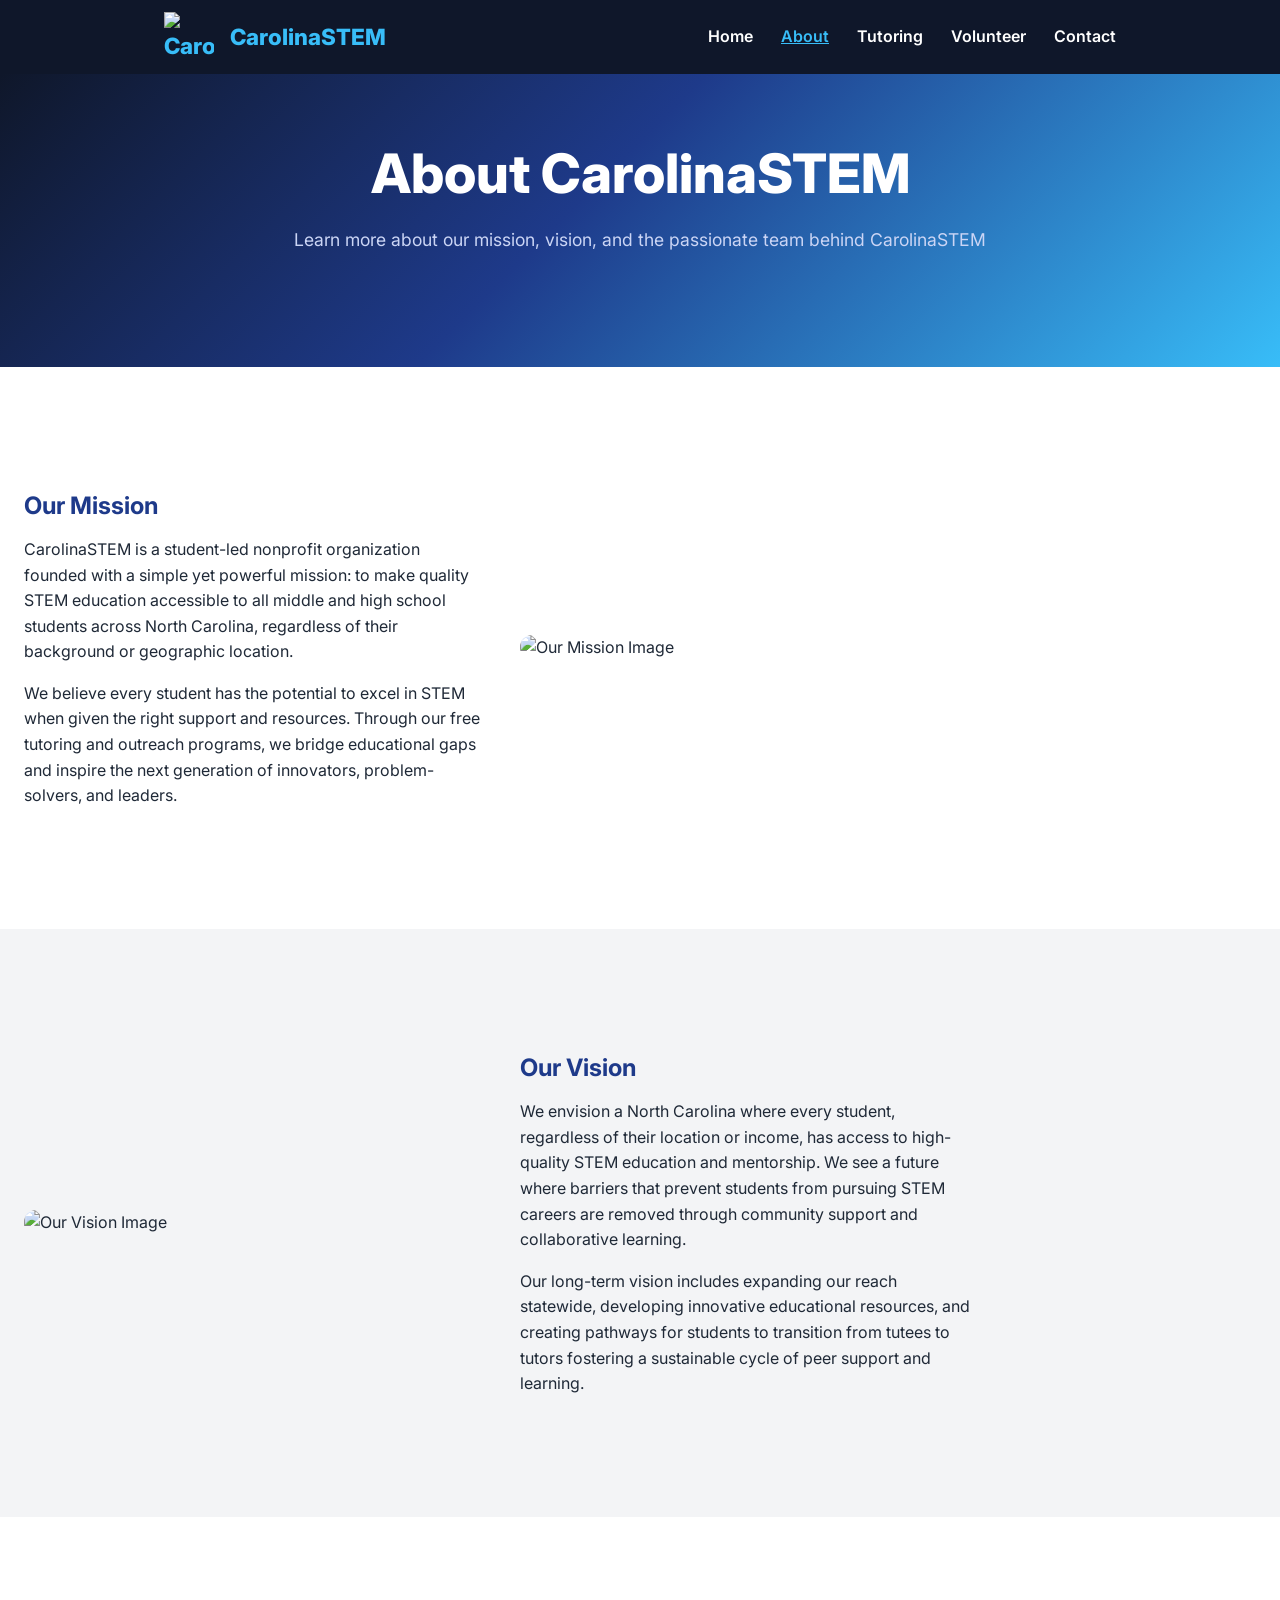
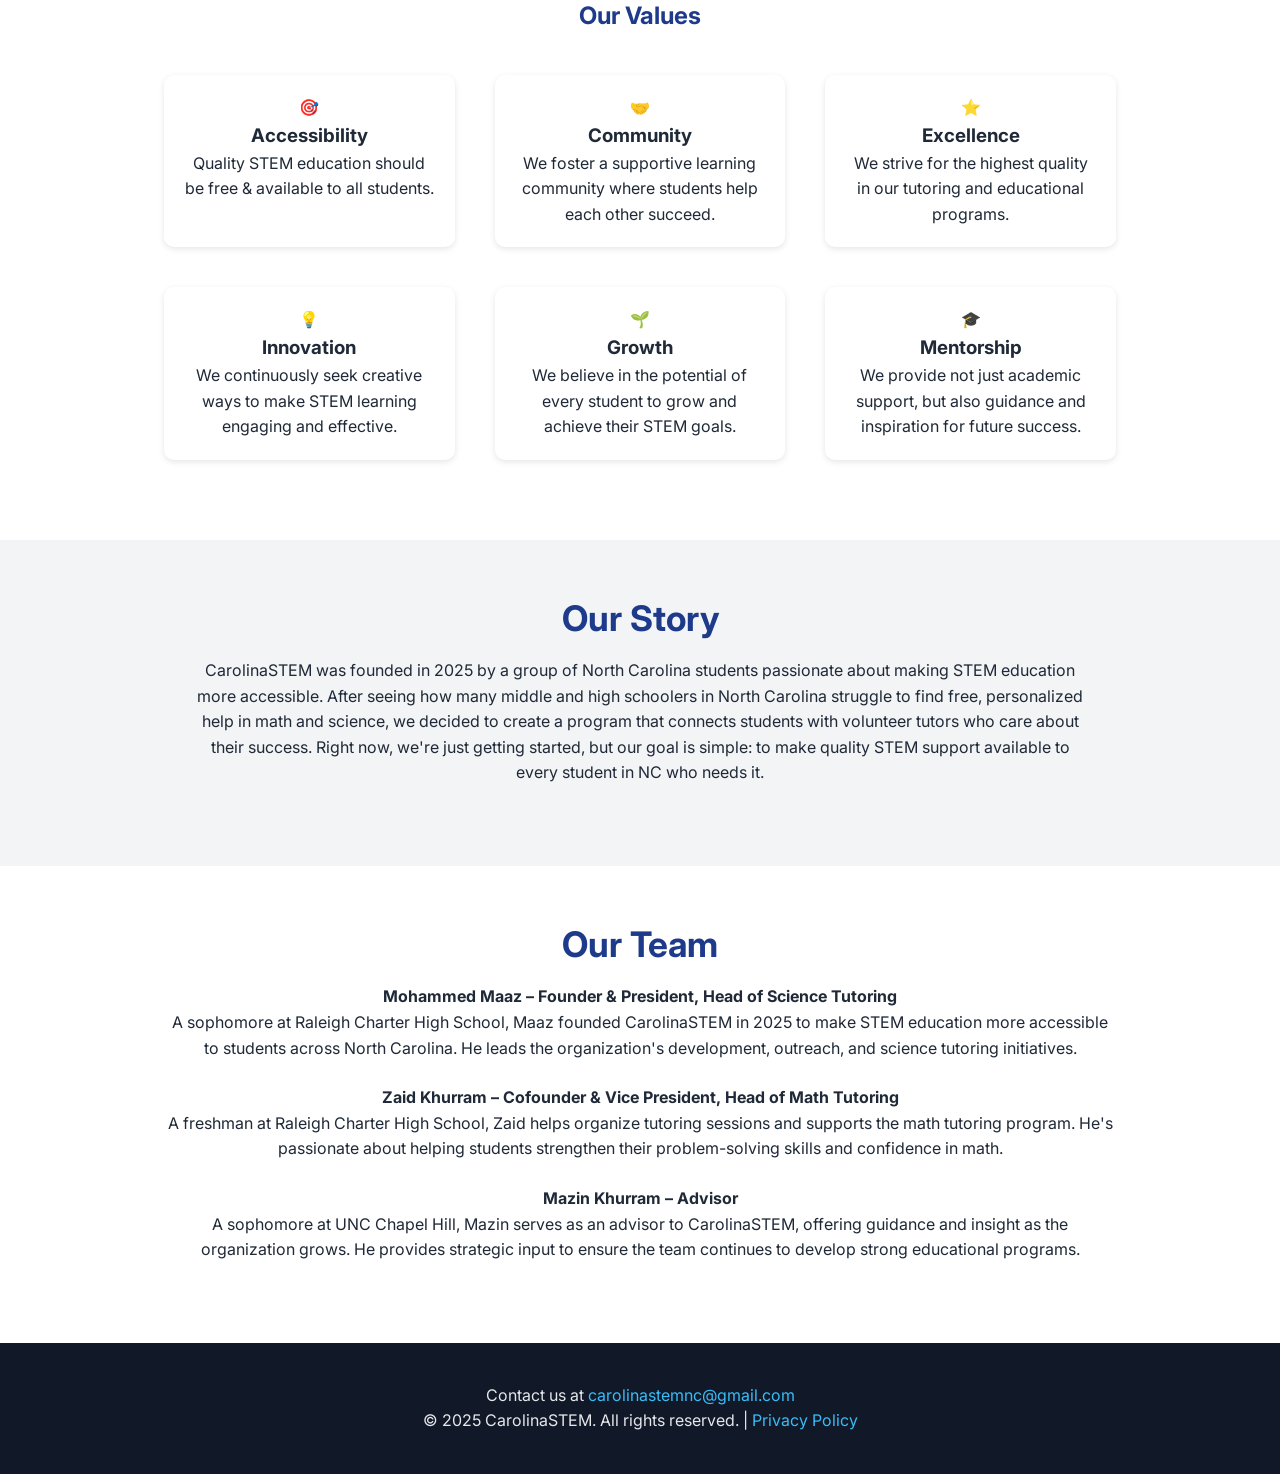
==== about.html @ 4eea89fe "Add files via upload" ====
<!DOCTYPE html>
<html lang="en">
<head>
  <link rel="icon" href="assets/favicon-final.png" type="image/png" />
  <meta charset="UTF-8" />
  <meta name="viewport" content="width=device-width, initial-scale=1.0" />
  <meta name="description" content="Learn about CarolinaSTEM's mission to make quality STEM education accessible to all North Carolina students through free tutoring and peer mentorship.">
  <title>About CarolinaSTEM</title>
  <link rel="stylesheet" href="styles.css" />
  <link rel="preconnect" href="https://fonts.googleapis.com">
  <link rel="preconnect" href="https://fonts.gstatic.com" crossorigin>
  <link href="https://fonts.googleapis.com/css2?family=Inter:wght@400;600;700&display=swap" rel="stylesheet">
</head>
<body>

<header class="top-nav">
  <div class="container">
    <a href="index.html" class="logo">
      <img src="assets/favicon-final.png" alt="CarolinaSTEM Logo" class="logo-img">
      <span class="logo-text">CarolinaSTEM</span>
    </a>
    <nav class="nav-links">
      <a href="index.html">Home</a>
      <a href="about.html">About</a>
      <a href="tutoring.html">Tutoring</a>
      <a href="volunteer.html">Volunteer</a>
      <a href="contact.html">Contact</a>
    </nav>
  </div>
</header>

<header class="hero about-hero">
  <div class="container">
    <h1>About CarolinaSTEM</h1>
    <p class="subtitle">Learn more about our mission, vision, and the passionate team behind CarolinaSTEM</p>
  </div>
</header>

<section class="section light-bg">
  <div class="container flex-row">
    <div class="text">
      <h2>Our Mission</h2>
      <p>
        CarolinaSTEM is a student-led nonprofit organization founded with a simple yet powerful mission: 
        to make quality STEM education accessible to all middle and high school students across North Carolina, regardless of their background or geographic location.
      </p>
      <p>
        We believe every student has the potential to excel in STEM when given the right support and resources. Through our free tutoring and outreach programs, 
        we bridge educational gaps and inspire the next generation of innovators, problem-solvers, and leaders.
      </p>
    </div>
    <div class="image">
      <img src="assets/mission.png" alt="Our Mission Image">
    </div>
  </div>
</section>

<section class="section grey-bg">
  <div class="container flex-row reverse">
    <div class="text">
      <h2>Our Vision</h2>
      <p>
        We envision a North Carolina where every student, regardless of their location or income, has access to high-quality STEM education and mentorship. 
        We see a future where barriers that prevent students from pursuing STEM careers are removed through community support and collaborative learning.
      </p>
      <p>
        Our long-term vision includes expanding our reach statewide, developing innovative educational resources, and creating pathways for students to transition from tutees to tutors fostering a sustainable cycle of peer support and learning.
      </p>
    </div>
    <div class="image">
      <img src="assets/vision.png" alt="Our Vision Image">
    </div>
  </div>
</section>

<section class="section white-bg">
  <div class="container">
    <h2 class="text-center">Our Values</h2>
    <div class="values-grid">
      <div class="value-item">
        <div class="emoji-circle">🎯</div>
        <h3>Accessibility</h3>
        <p>Quality STEM education should be free & available to all students.</p>
      </div>
      <div class="value-item">
        <div class="emoji-circle">🤝</div>
        <h3>Community</h3>
        <p>We foster a supportive learning community where students help each other succeed.</p>
      </div>
      <div class="value-item">
        <div class="emoji-circle">⭐</div>
        <h3>Excellence</h3>
        <p>We strive for the highest quality in our tutoring and educational programs.</p>
      </div>
      <div class="value-item">
        <div class="emoji-circle">💡</div>
        <h3>Innovation</h3>
        <p>We continuously seek creative ways to make STEM learning engaging and effective.</p>
      </div>
      <div class="value-item">
        <div class="emoji-circle">🌱</div>
        <h3>Growth</h3>
        <p>We believe in the potential of every student to grow and achieve their STEM goals.</p>
      </div>
      <div class="value-item">
        <div class="emoji-circle">🎓</div>
        <h3>Mentorship</h3>
        <p>We provide not just academic support, but also guidance and inspiration for future success.</p>
      </div>
    </div>
  </div>
</section>

<section class="section grey-bg">
  <div class="container text-center">
    <h2 class="text-center">Our Story</h2>
    <p>
      CarolinaSTEM was founded in 2025 by a group of North Carolina students passionate about making STEM education more accessible. After seeing how many middle and high schoolers in North Carolina struggle to find free, personalized help in math and science, we decided to create a program that connects students with volunteer tutors who care about their success. Right now, we're just getting started, but our goal is simple: to make quality STEM support available to every student in NC who needs it.
    </p>
  </div>
</section>

<section class="section white-bg">
  <div class="container text-center">
    <h2 class="text-center">Our Team</h2>
    <p>
      <strong>Mohammed Maaz – Founder & President, Head of Science Tutoring</strong><br>
      A sophomore at Raleigh Charter High School, Maaz founded CarolinaSTEM in 2025 to make STEM education more accessible to students across North Carolina. He leads the organization's development, outreach, and science tutoring initiatives.
    </p>
    <p>
      <strong>Zaid Khurram – Cofounder & Vice President, Head of Math Tutoring</strong><br>
      A freshman at Raleigh Charter High School, Zaid helps organize tutoring sessions and supports the math tutoring program. He's passionate about helping students strengthen their problem-solving skills and confidence in math.
    </p>
    <p>
      <strong>Mazin Khurram – Advisor</strong><br>
      A sophomore at UNC Chapel Hill, Mazin serves as an advisor to CarolinaSTEM, offering guidance and insight as the organization grows. He provides strategic input to ensure the team continues to develop strong educational programs.
    </p>
  </div>
</section>

<footer class="footer">
  <div class="container">
    <p>Contact us at <a href="mailto:carolinastemnc@gmail.com">carolinastemnc@gmail.com</a></p>
    <p>© 2025 CarolinaSTEM. All rights reserved. | <a href="privacy.html" style="color: #38bdf8;">Privacy Policy</a></p>
  </div>
</footer>
<script>
  // Get the current page's filename
  const currentPage = window.location.pathname.split("/").pop();

  // Get all nav links
  const navLinks = document.querySelectorAll(".nav-links a");

  navLinks.forEach(link => {
    // If the href matches the current page, add the 'active' class
    if (link.getAttribute("href") === currentPage) {
      link.classList.add("active");
    }
  });
</script>
<script src="script.js"></script>
</body>
</html>
---- styles.css ----
/* ---------- ATTEMPT 2 ---------- */
* {
  box-sizing: border-box;
  margin: 0;
  padding: 0;
}

/* ---------- BASE ---------- */
body {
  font-family: 'Inter', sans-serif;
  color: #1f2937;
  line-height: 1.6;
  background: #ffffff;
}

.container {
  max-width: 1000px;
  margin: 0 auto;
  padding: 0 24px;
}

/* ---------- NAV ---------- */
.top-nav {
  position: sticky;
  top: 0;
  background: #0f172a;
  color: #ffffff;
  padding: 12px 0;
  z-index: 100;
}

.top-nav .container {
  display: flex;
  justify-content: space-between;
  align-items: center;
}

.top-nav .logo {
  display: flex;
  align-items: center;
  gap: 16px;
  font-weight: 800;
  font-size: 1.4rem;
  color: #38bdf8;
  text-decoration: none;
}

.logo-img {
  width: 50px;
  height: 50px;
  object-fit: contain;
}

.nav-links a {
  color: #ffffff;
  margin-left: 24px;
  text-decoration: none;
  font-weight: 600;
}

.nav-links a:hover,
.nav-links a.active {
  color: #38bdf8;
}

/* ---------- HERO ---------- */
.hero {
  background: linear-gradient(135deg, #0f172a 0%, #1e3a8a 45%, #38bdf8 100%);
  padding: 66px 0 76px;
  text-align: center;
  color: #ffffff;
}

.hero h1 {
  font-size: 3.4rem;
  font-weight: 800;
  line-height: 1.22;
  margin-bottom: 20px;
}

.subtitle {
  font-size: 1.1rem;
  max-width: 800px;
  margin: 0 auto 36px;
  color: #cbd5f5;
}

/* ---------- BUTTONS ---------- */
.button {
  display: inline-block;
  padding: 14px 34px;
  border-radius: 999px;
  font-weight: 700;
  text-decoration: none;
  transition: transform 0.2s ease, box-shadow 0.2s ease;
}

.button:hover {
  transform: translateY(-2px);
}

.primary {
  background: #0f172a;
  color: #ffffff;
}

.secondary {
  background: #38bdf8;
  color: #0f172a;
}

/* ---------- SECTIONS ---------- */
.section {
  padding: 80px 0;
}

.section.alt {
  background: #f9fafb;
}

.section h2 {
  color: #1e3a8a;
  margin-bottom: 12px;
}

.section h2.text-center {
  text-align: center;
}

/* ---------- FLEX IMAGE/TEXT ---------- */
.flex-row {
  display: flex;
  align-items: center;
  gap: 40px;
  margin: 40px 0;
}

.flex-row.reverse {
  flex-direction: row-reverse;
}

.text,
.image {
  flex: 1;
}

.image img {
  width: 100%;
  max-width: 380px;
  border-radius: 12px;
}

/* ---------- VALUES GRID ---------- */
.values-grid {
  display: grid;
  grid-template-columns: repeat(3, 1fr);
  gap: 40px;
  margin-top: 40px;
}

.value-item {
  background: #ffffff;
  padding: 20px;
  border-radius: 10px;
  text-align: center;
  box-shadow: 0 2px 6px rgba(0,0,0,0.1);
}

/* ---------- FOOTER ---------- */
.footer {
  background: #111827;
  color: #e5e7eb;
  padding: 40px 0;
  text-align: center;
}

#rotating-text {
  transition: opacity 0.5s ease-in-out;
}

.fade-out {
  opacity: 0;
}

/* ---------- HOMEPAGE CENTER ALIGNMENT ---------- */

.home-section {
  text-align: center;
}

.home-section h2 {
  text-align: center;
}

.home-section p {
  margin-left: auto;
  margin-right: auto;
}

.hero .button-group {
  display: flex;
  justify-content: center;
  align-items: center;
  gap: 20px;
  margin-top: 48px;
  flex-wrap: wrap;
}

.home-section .button {
  margin: 0; /* remove auto-centering */
}

.why-btn {
  background: #1e3a8a;
  color: #ffffff;
}

.tutoring-btn {
  background: #38bdf8;
  color: #ffffff;
}

.volunteer-btn {
  background: #0f172a;
  color: #ffffff;
}

.why-btn:hover {
  background: #2563eb; /* Lighter than #1e3a8a */
}

.tutoring-btn:hover {
  background: #0ea5e9; /* Darker than #38bdf8 */
}

.volunteer-btn:hover {
  background: #1e293b; /* Lighter than #0f172a */
}

.grey-bg {
  background: #f3f4f6;
}

.white-bg {
  background: #ffffff;
}

/* ---------- FADE IN ANIMATIONS ---------- */
.fade-in-up {
  opacity: 0;
  transform: translateY(30px);
  transition: opacity 0.8s ease, transform 0.8s ease;
}

.fade-in-up.active {
  opacity: 1;
  transform: translateY(0);
}

.hero .subtitle,
.hero .button-group {
  opacity: 0;
  transform: translateY(30px);
}

.hero .subtitle.active,
.hero .button-group.active {
  opacity: 1;
  transform: translateY(0);
  transition: opacity 0.8s ease, transform 0.8s ease;
}

/* Keep the rotating text animation separate */
#rotating-text {
  transition: opacity 0.5s ease-in-out;
}

.hero h1:not(#rotating-text) {
  opacity: 0;
  transform: translateY(30px);
}

.hero h1:not(#rotating-text).active {
  opacity: 1;
  transform: translateY(0);
  transition: opacity 0.8s ease, transform 0.8s ease;
}

.text p {
  margin-bottom: 16px;
}

.text p:last-child {
  margin-bottom: 0;
}

/* Center "Our Story" text */
.section.grey-bg .text-center p {
  text-align: center;
}

/* Add spacing between "Our Team" paragraphs */
.section.white-bg .text-center p {
  margin-bottom: 24px;
}

.section.white-bg .text-center p:last-child {
  margin-bottom: 0;
}

.section.grey-bg .text-center p {
  text-align: center;
  max-width: 900px;
  margin-left: auto;
  margin-right: auto;
}

.nav-links a.active {
  text-decoration: underline;
}

.circle-bullet {
  display: flex;
  align-items: flex-start;
  gap: 16px;
  margin: 20px 0;
}

.circle-bullet .emoji-circle {
  background: #0284c7;
  color: #ffffff;
  width: 36px;
  height: 36px;
  border-radius: 50%;
  display: flex;
  align-items: center;
  justify-content: center;
  font-weight: bold;
  font-size: 20px;
  flex-shrink: 0;
}

.circle-bullet div:last-child {
  flex: 1;
}

.circle-bullet h3 {
  margin-bottom: 4px;
  font-size: 1.1rem;
}

.circle-bullet p {
  margin: 0;
}

.contact-email {
  font-size: 1.5rem;
  color: #38bdf8;
  font-weight: 600;
  text-decoration: none;
}

.contact-email:hover {
  color: #0ea5e9;
  text-decoration: underline;
}

.section .text-center p {
  text-align: center;
}

.section .text-center h2 {
  font-size: 2.2rem;
  margin-top: -30px;
}

.legal-page p {
  font-size: 1rem;
  line-height: 1.7;
}

.legal-page ul li {
  margin-bottom: 6px;
}

.legal-page h2::after {
  content: "";
  display: block;
  width: 40px;
  height: 3px;
  background: #38bdf8;
  margin-top: 8px;
}

.footer a {
  color: #38bdf8;          /* Carolina blue */
  text-decoration: none;
}

.footer a:visited {
  color: #38bdf8;          /* prevent purple */
}

.footer a:hover {
  text-decoration: underline;
}

.policy-block p {
  margin-bottom: 18px;
}

/* ---------- MOBILE ---------- */
@media (max-width: 900px) {
  .hero h1 {
    font-size: 2.4rem;
  }

  .flex-row,
  .flex-row.reverse {
    flex-direction: column;
    text-align: center;
  }

  .values-grid {
    grid-template-columns: 1fr;
  }
}

@media (max-width: 768px) {
  /* Nav adjustments */
  .top-nav .container {
    flex-direction: column;
    gap: 12px;
  }
  
  .nav-links {
    display: flex;
    flex-wrap: wrap;
    justify-content: center;
    gap: 12px;
  }
  
  .nav-links a {
    margin: 0;
    font-size: 0.9rem;
  }
  
  /* Hero adjustments */
  .hero {
    padding: 40px 0 50px;
  }
  
  .hero h1 {
    font-size: 1.8rem;
  }
  
  .subtitle {
    font-size: 1rem;
    max-width: 100%;
  }
  
  /* Button adjustments */
  .hero .button-group {
    flex-direction: column;
    gap: 16px;
  }
  
  .button {
    width: 100%;
    max-width: 280px;
  }
  
  /* Section adjustments */
  .section {
    padding: 50px 0;
  }
  
  .section h2 {
    font-size: 1.6rem;
  }
  
  /* Image adjustments */
  .image img {
    max-width: 100%;
  }
  
  /* Circle bullets on mobile */
  .circle-bullet {
    flex-direction: column;
    align-items: center;
    text-align: center;
  }
  
  /* Contact email on mobile */
  .contact-email {
    font-size: 1.2rem;
    word-break: break-word;
  }
}
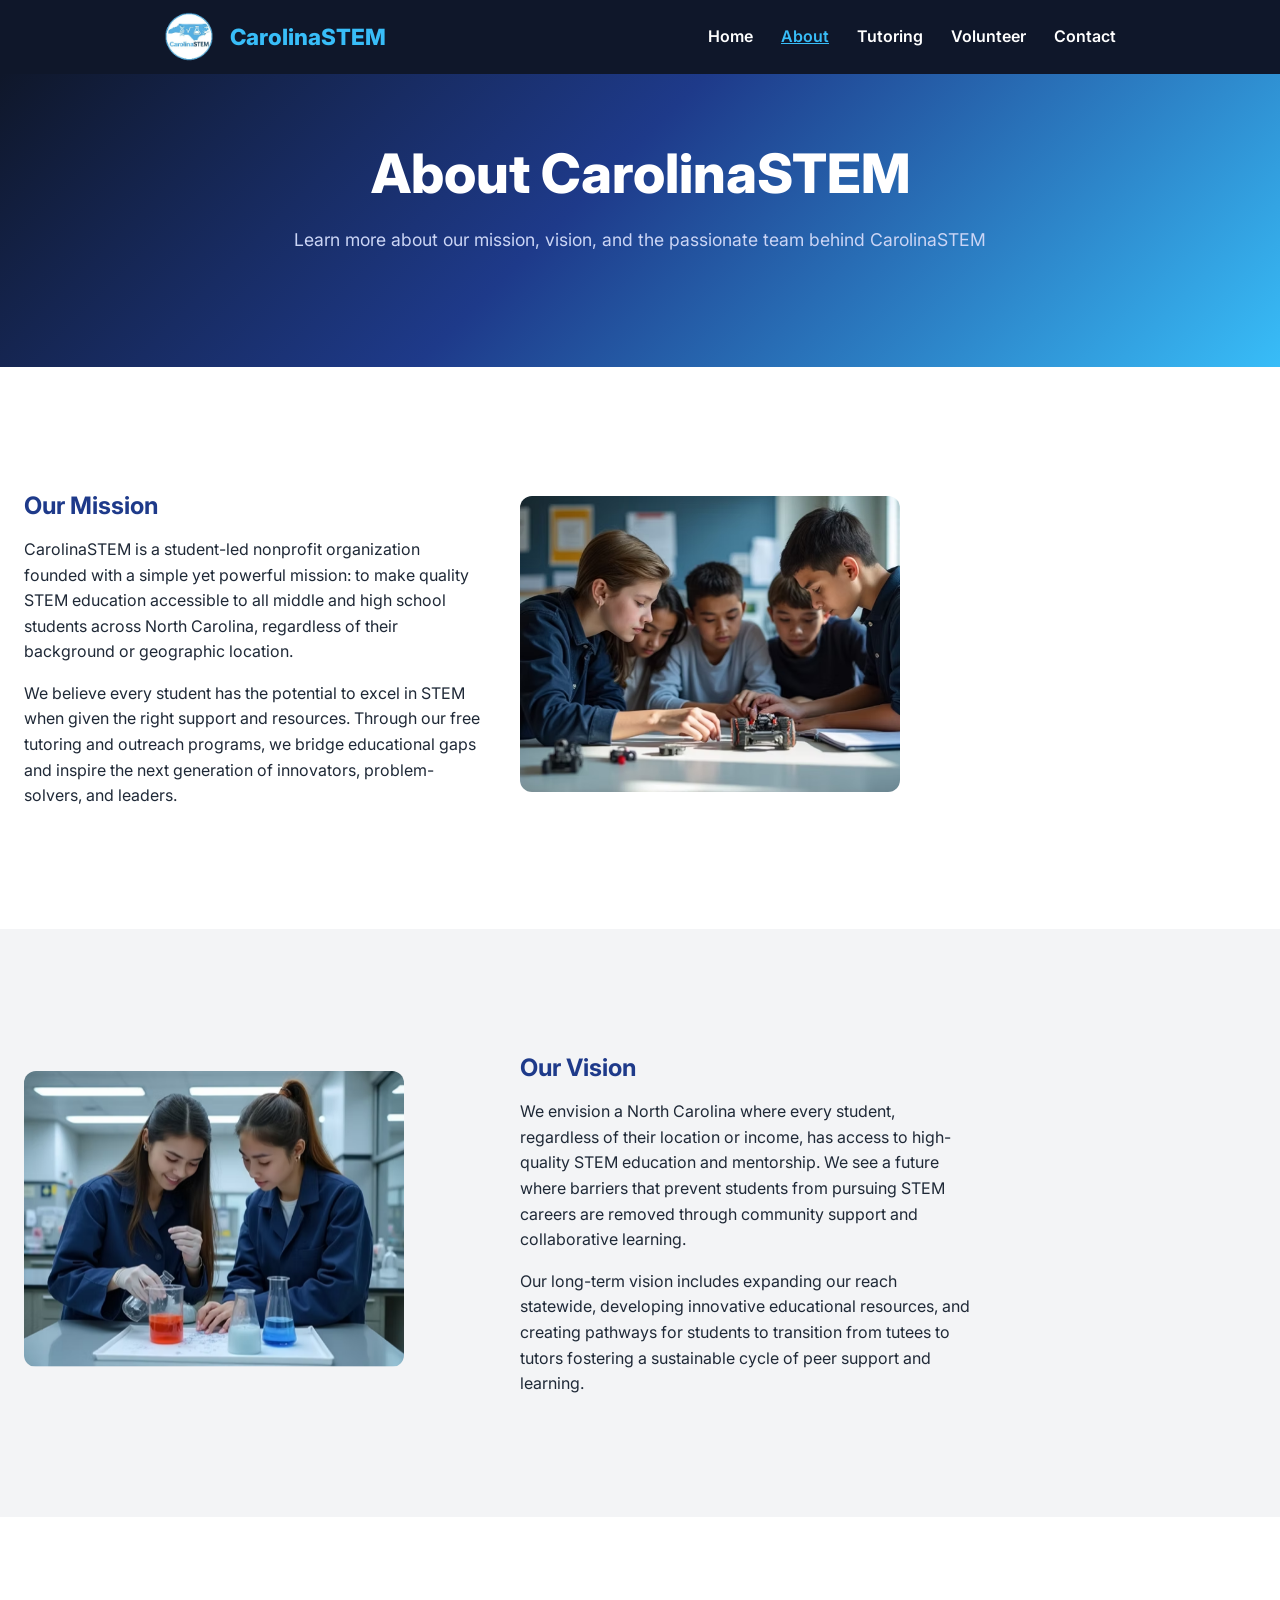
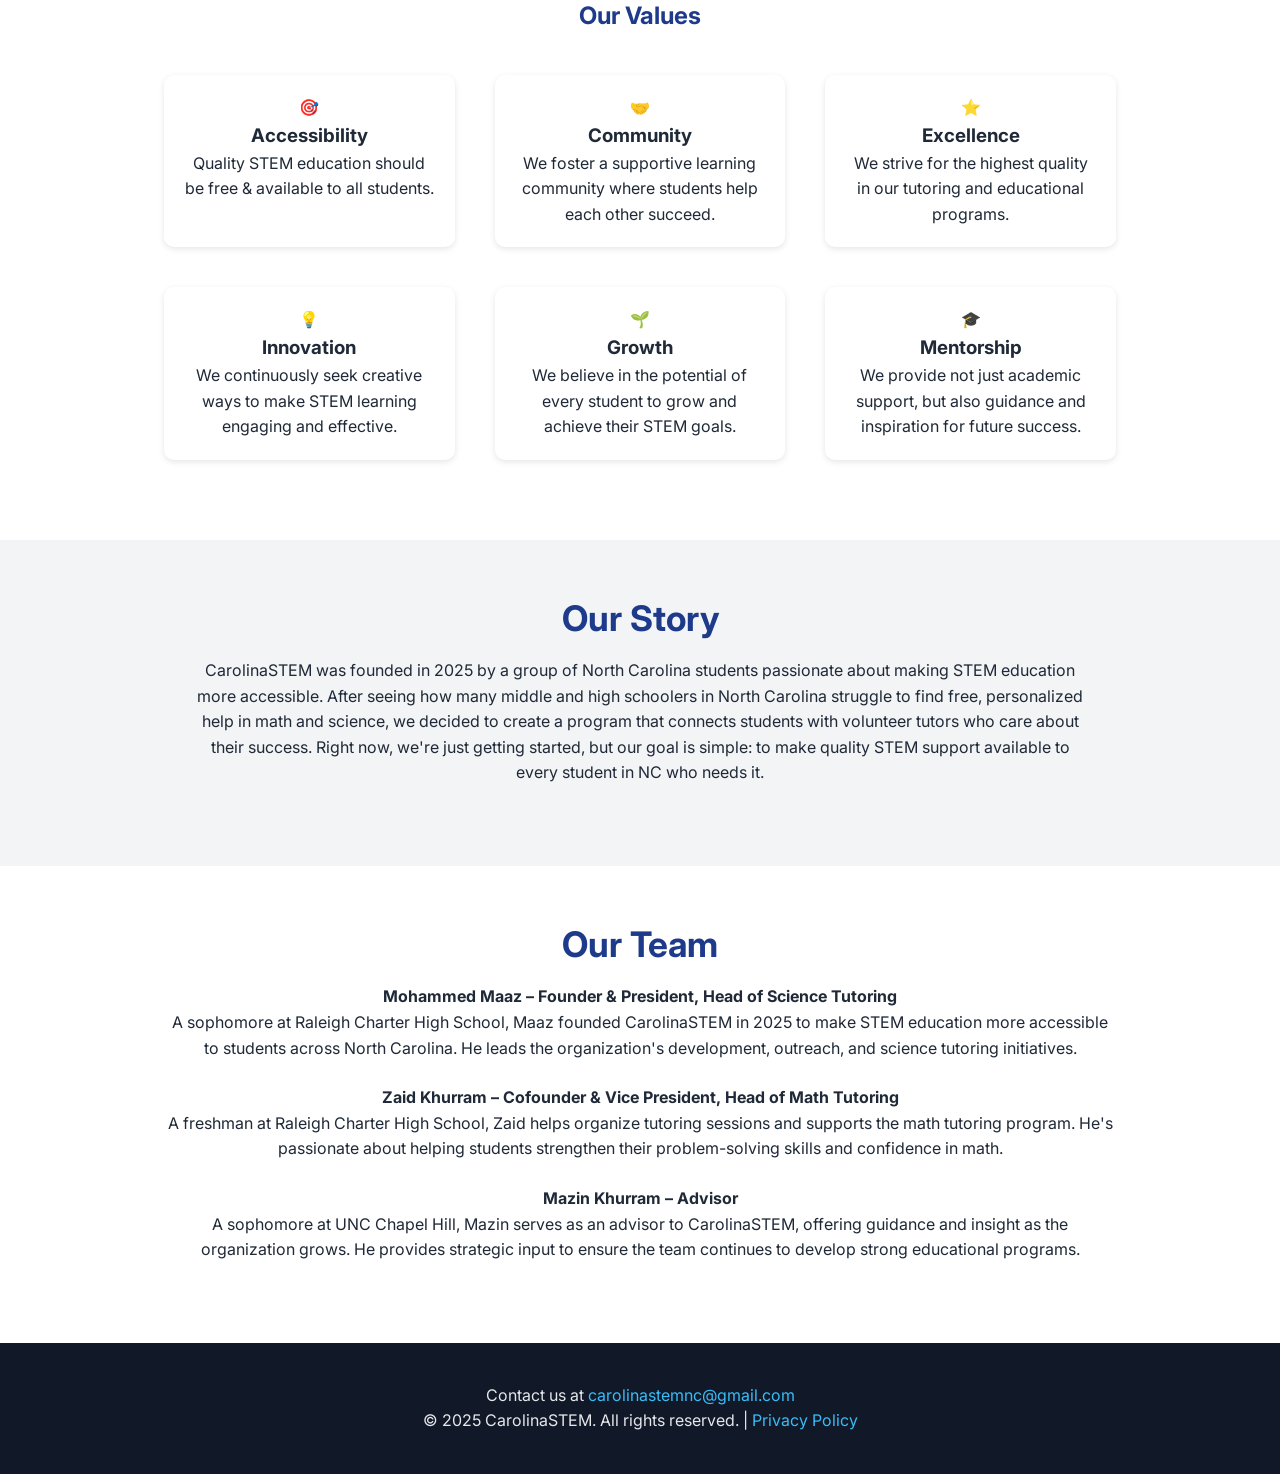
==== commit 71c13b29: "Update about.html" ====
--- a/about.html
+++ b/about.html
@@ -1,7 +1,7 @@
 <!DOCTYPE html>
 <html lang="en">
 <head>
-  <link rel="icon" href="assets/favicon-final.png" type="image/png" />
+  <link rel="icon" href="favicon-final.png" type="image/png" />
   <meta charset="UTF-8" />
   <meta name="viewport" content="width=device-width, initial-scale=1.0" />
   <meta name="description" content="Learn about CarolinaSTEM's mission to make quality STEM education accessible to all North Carolina students through free tutoring and peer mentorship.">
@@ -16,7 +16,7 @@
 <header class="top-nav">
   <div class="container">
     <a href="index.html" class="logo">
-      <img src="assets/favicon-final.png" alt="CarolinaSTEM Logo" class="logo-img">
+      <img src="favicon-final.png" alt="CarolinaSTEM Logo" class="logo-img">
       <span class="logo-text">CarolinaSTEM</span>
     </a>
     <nav class="nav-links">
@@ -50,7 +50,7 @@
       </p>
     </div>
     <div class="image">
-      <img src="assets/mission.png" alt="Our Mission Image">
+      <img src="mission.png" alt="Our Mission Image">
     </div>
   </div>
 </section>
@@ -68,7 +68,7 @@
       </p>
     </div>
     <div class="image">
-      <img src="assets/vision.png" alt="Our Vision Image">
+      <img src="vision.png" alt="Our Vision Image">
     </div>
   </div>
 </section>
@@ -160,4 +160,4 @@
 </script>
 <script src="script.js"></script>
 </body>
-</html>+</html>
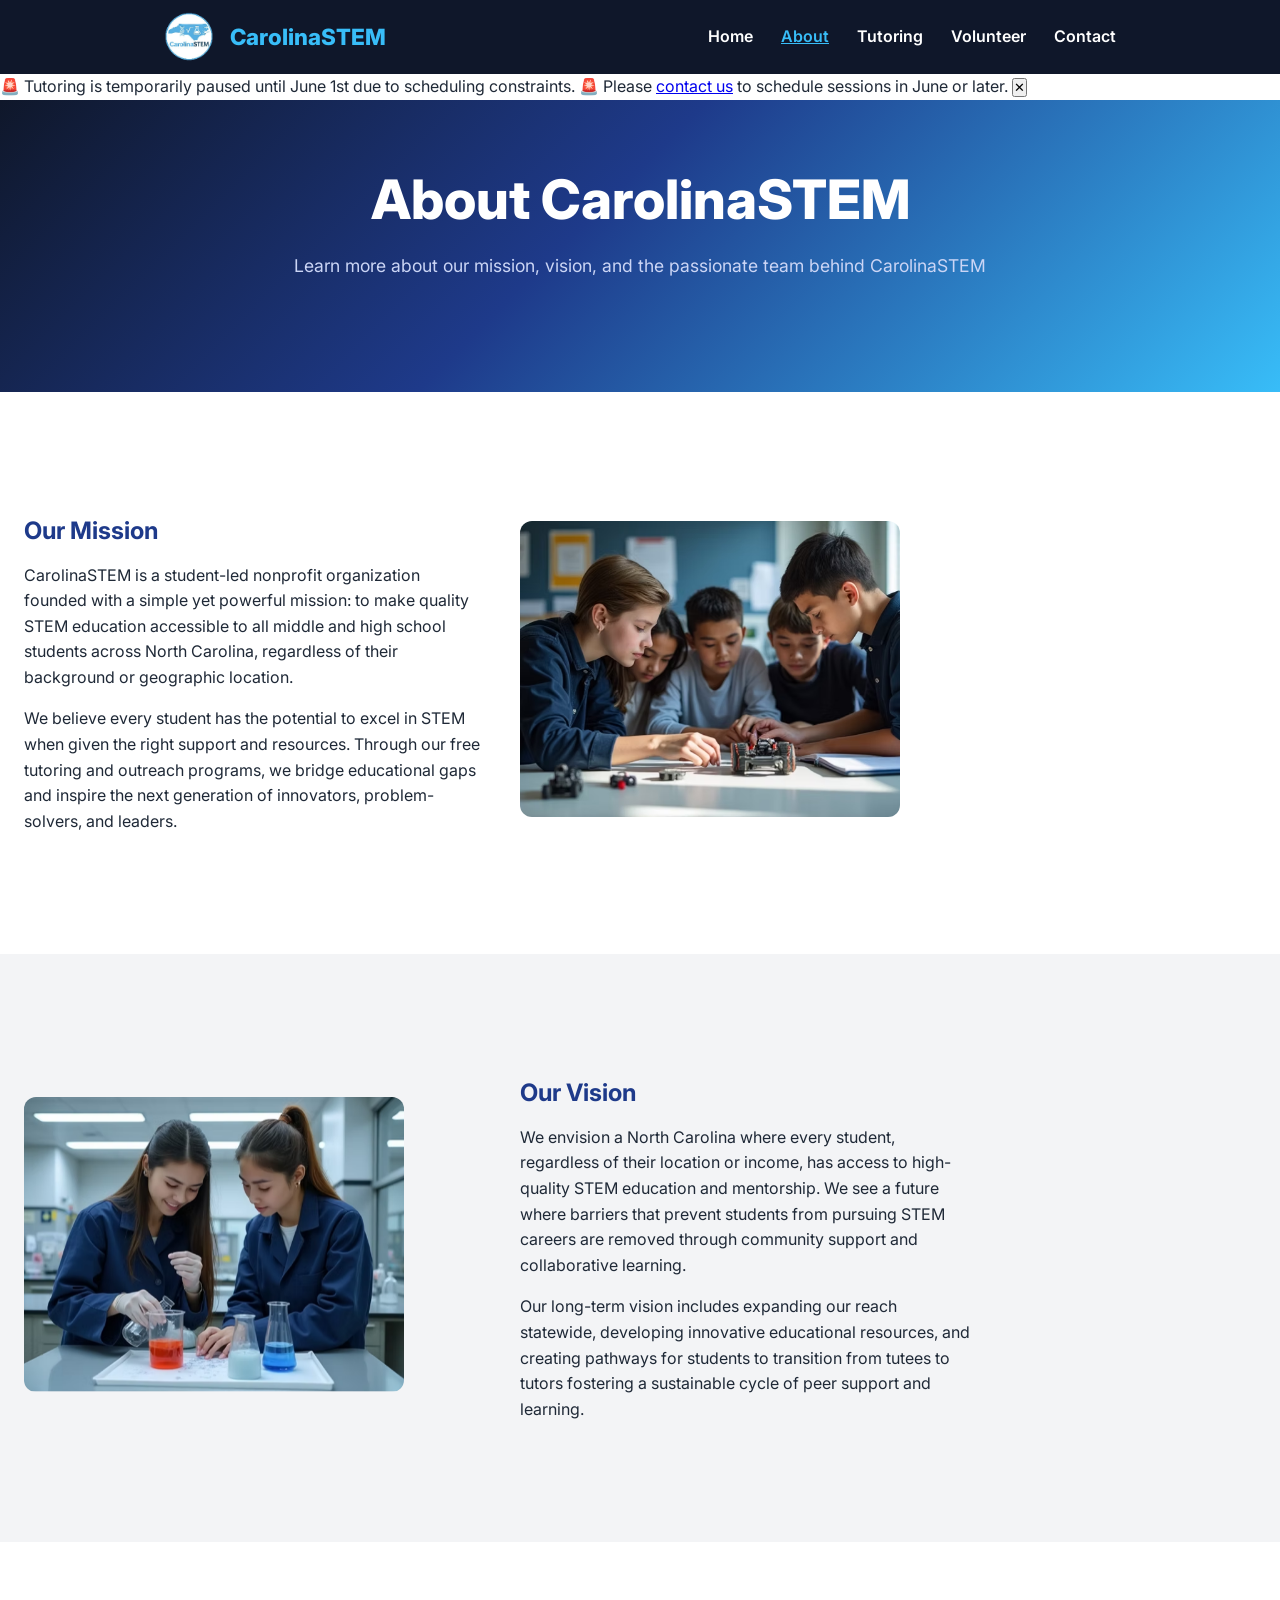
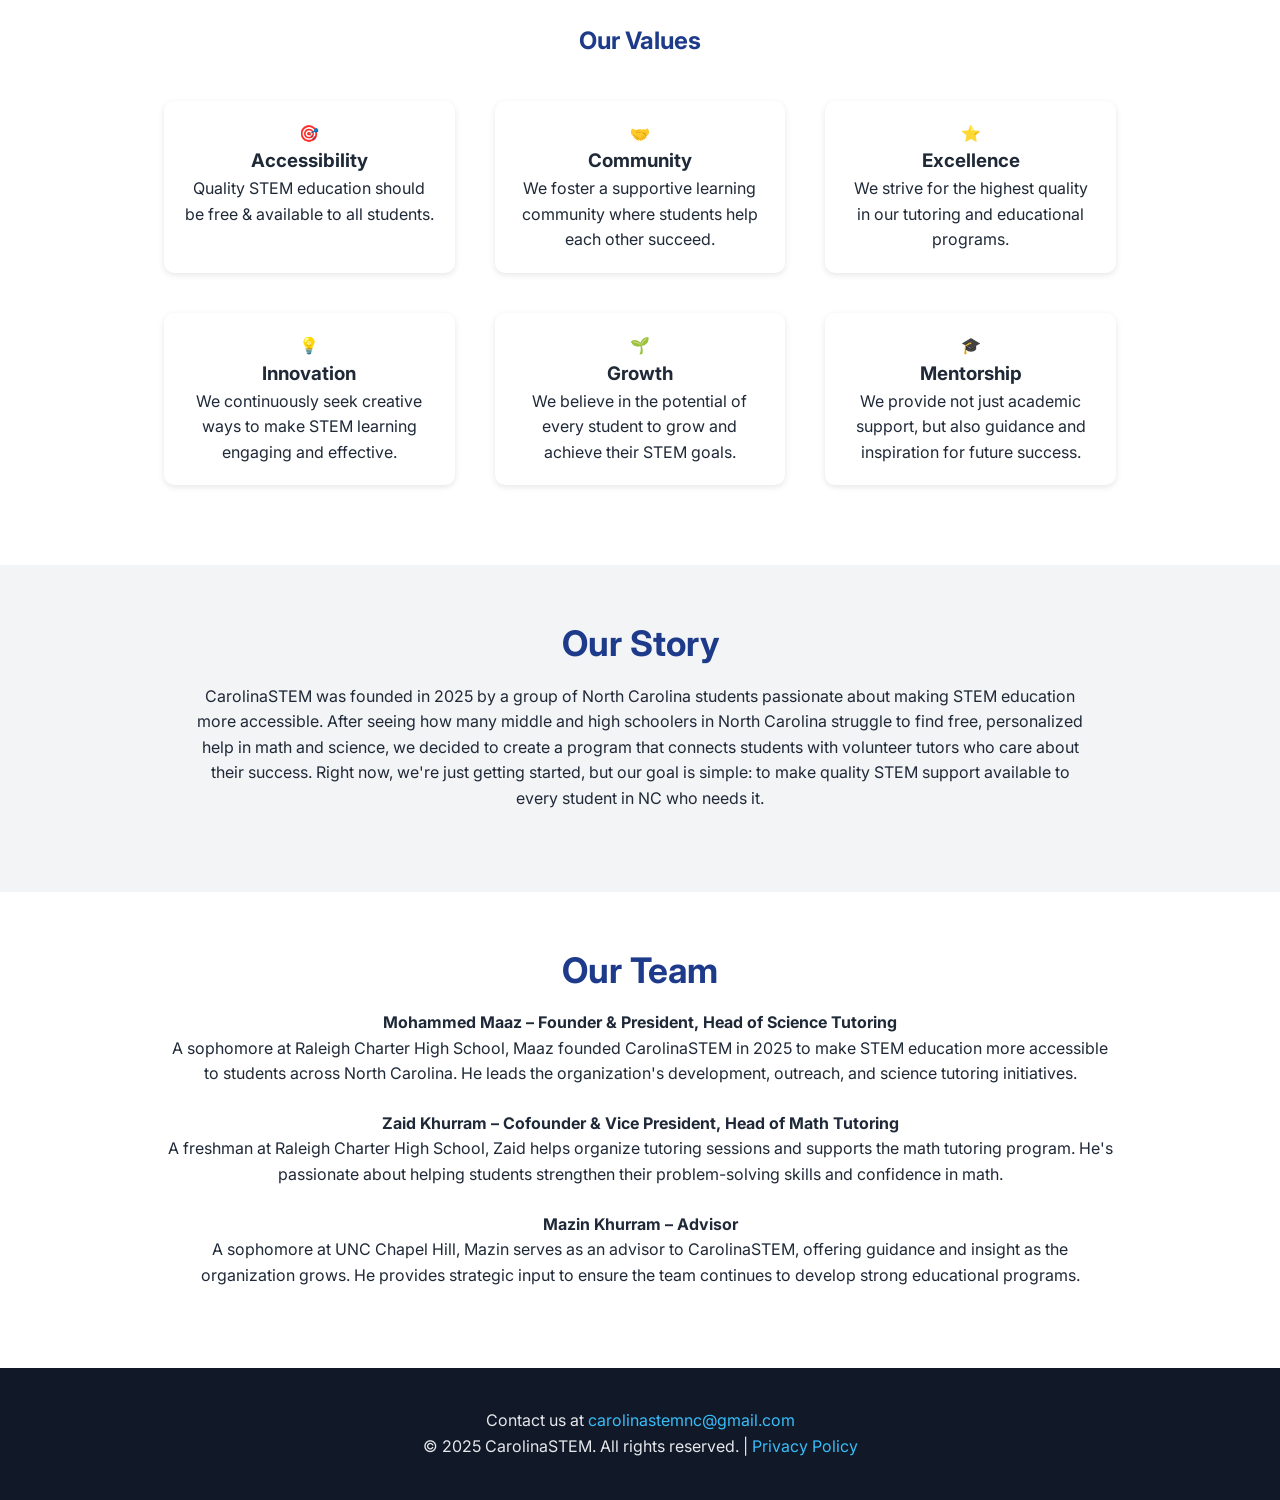
==== commit b6a6c73c: "Update about.html" ====
--- a/about.html
+++ b/about.html
@@ -28,7 +28,13 @@
     </nav>
   </div>
 </header>
-
+ <div class="announcement" id="announcement">
+  <span>
+    🚨 Tutoring is temporarily paused until June 1st due to scheduling constraints. 🚨
+    Please <a href="contact.html" class="announcement-link">contact us</a> to schedule sessions in June or later.
+  </span>
+  <button class="close-btn" onclick="closeAnnouncement()">✕</button>
+</div>
 <header class="hero about-hero">
   <div class="container">
     <h1>About CarolinaSTEM</h1>
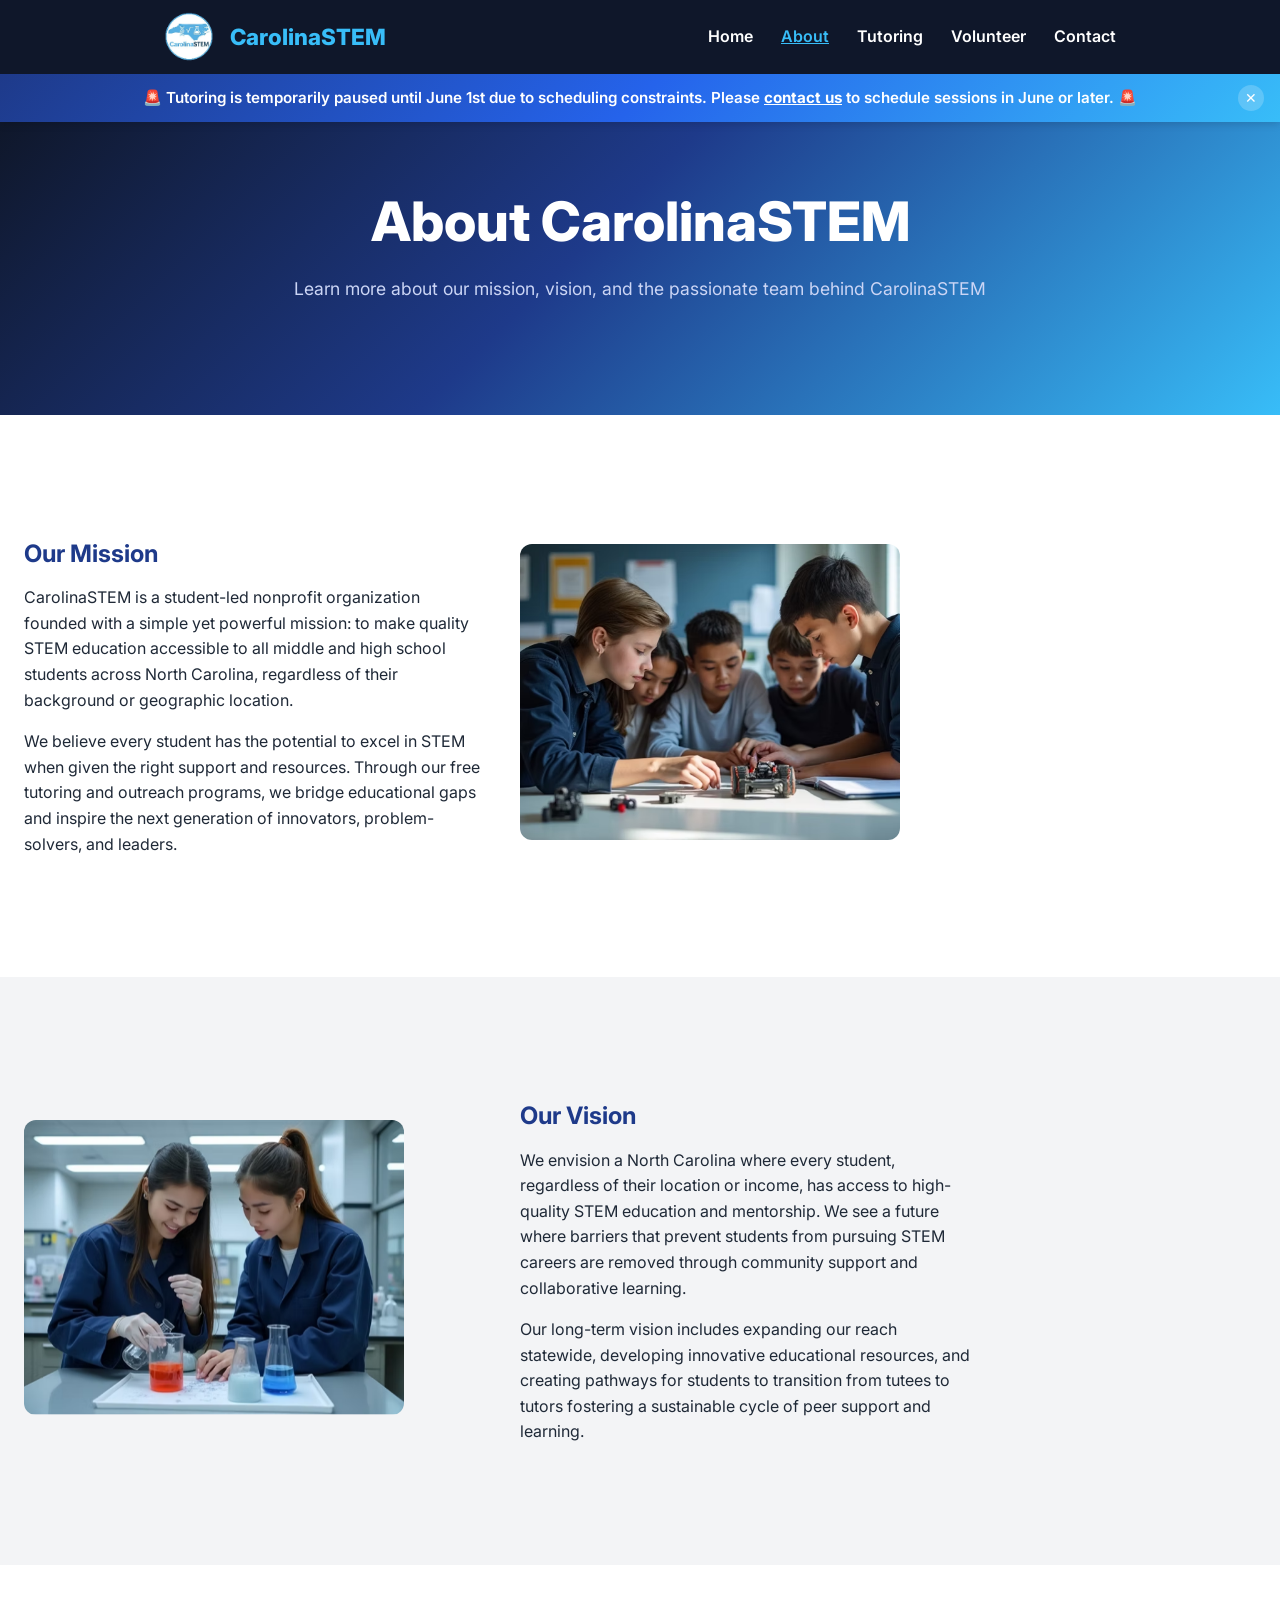
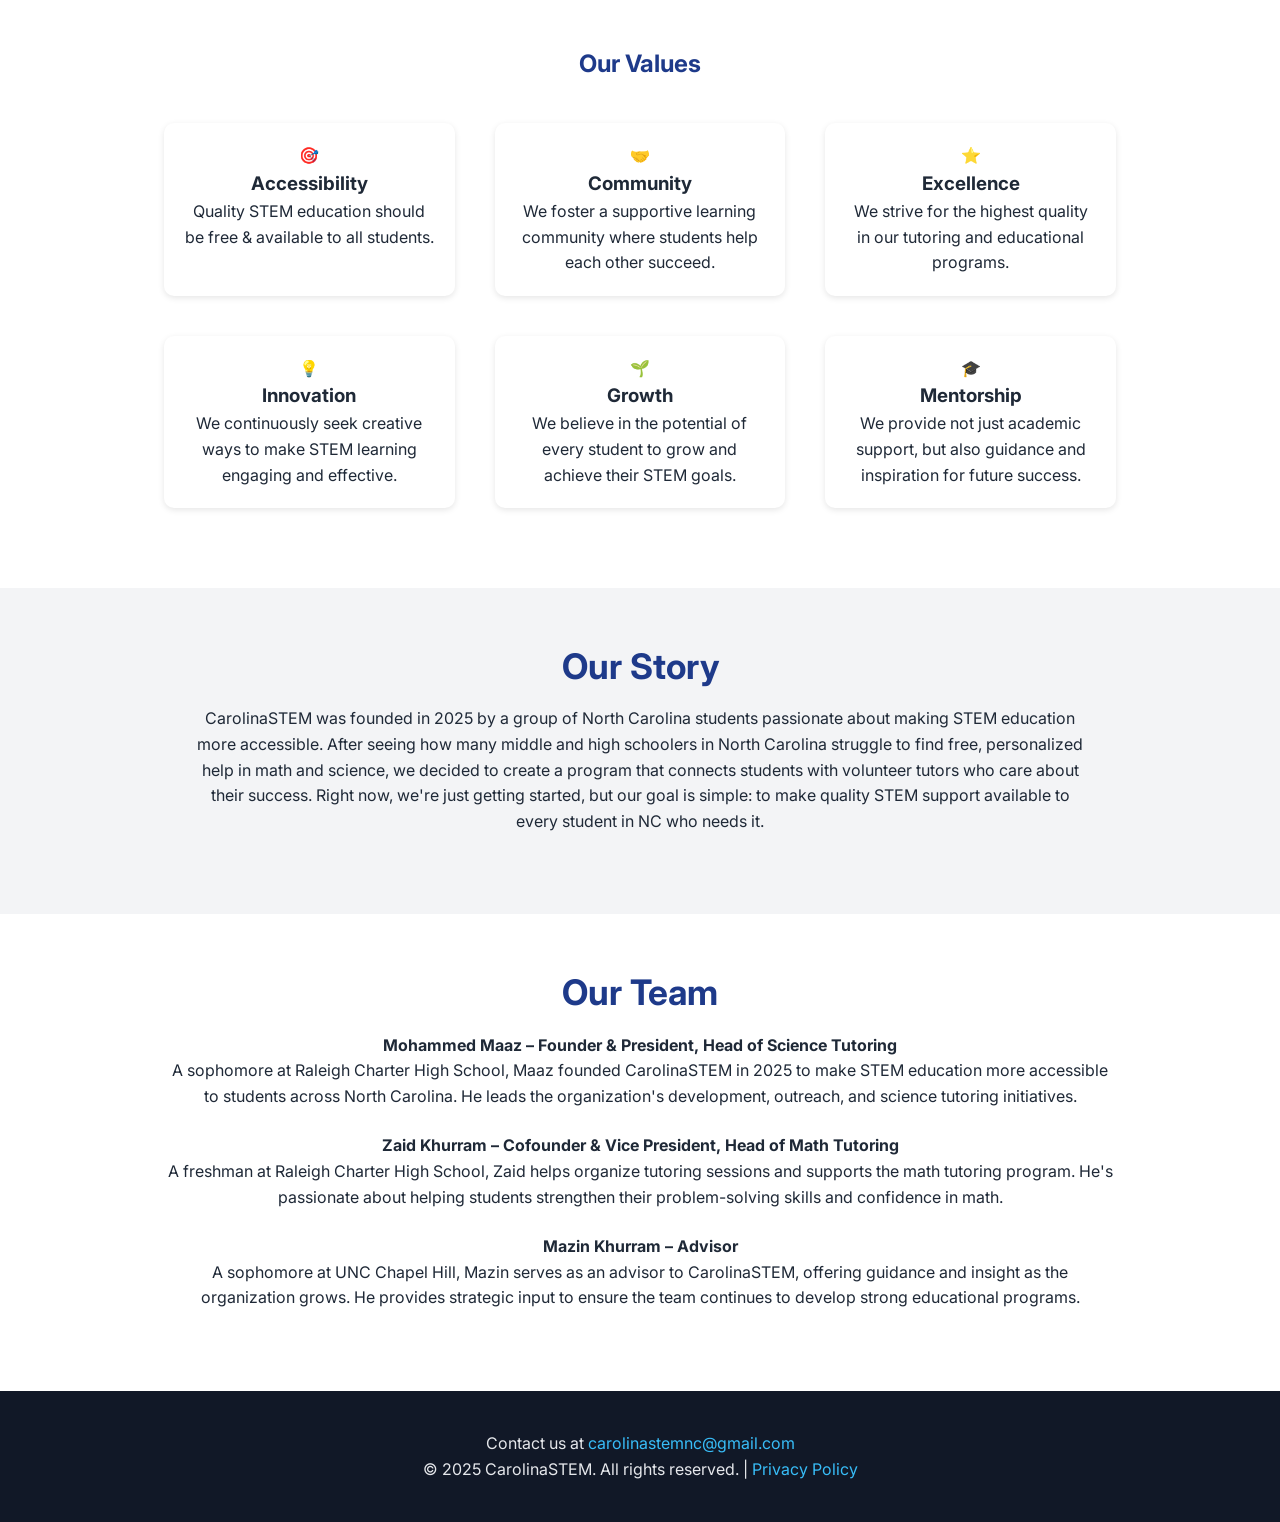
==== commit fe7f0053: "Update about.html" ====
--- a/about.html
+++ b/about.html
@@ -30,8 +30,8 @@
 </header>
  <div class="announcement" id="announcement">
   <span>
-    🚨 Tutoring is temporarily paused until June 1st due to scheduling constraints. 🚨
-    Please <a href="contact.html" class="announcement-link">contact us</a> to schedule sessions in June or later.
+    🚨 Tutoring is temporarily paused until June 1st due to scheduling constraints. 
+    Please <a href="contact.html" class="announcement-link">contact us</a> to schedule sessions in June or later. 🚨
   </span>
   <button class="close-btn" onclick="closeAnnouncement()">✕</button>
 </div>
--- a/styles.css
+++ b/styles.css
@@ -496,4 +496,65 @@
     font-size: 1.2rem;
     word-break: break-word;
   }
-}+}
+
+.announcement {
+  background: linear-gradient(
+    135deg,
+    #1e3a8a 0%,   /* navy */
+    #2563eb 50%,  /* medium blue */
+    #38bdf8 100%  /* light blue */
+  );
+  color: #ffffff;
+  padding: 12px 16px;
+  font-weight: 600;
+  font-size: 0.95rem;
+
+  display: flex;
+  justify-content: center;
+  align-items: center;
+  gap: 12px;
+  position: relative;
+
+  box-shadow: 0 2px 8px rgba(0, 0, 0, 0.15);
+}
+
+.close-btn {
+  position: absolute;
+  right: 16px;
+  background: rgba(255, 255, 255, 0.2);
+  border: none;
+  border-radius: 50%;
+  width: 26px;
+  height: 26px;
+  font-size: 0.9rem;
+  cursor: pointer;
+  color: #ffffff;
+
+  display: flex;
+  align-items: center;
+  justify-content: center;
+
+  transition: background 0.2s ease, transform 0.15s ease;
+}
+
+.close-btn:hover {
+  background: rgba(255, 255, 255, 0.35);
+  transform: scale(1.1);
+}
+
+.announcement {
+  position: sticky;
+  top: 64px; /* adjust if your navbar height is different */
+  z-index: 99;
+}
+
+.announcement-link {
+  color: #ffffff;
+  text-decoration: underline;
+  font-weight: 700;
+}
+
+.announcement-link:hover {
+  opacity: 0.8;
+}
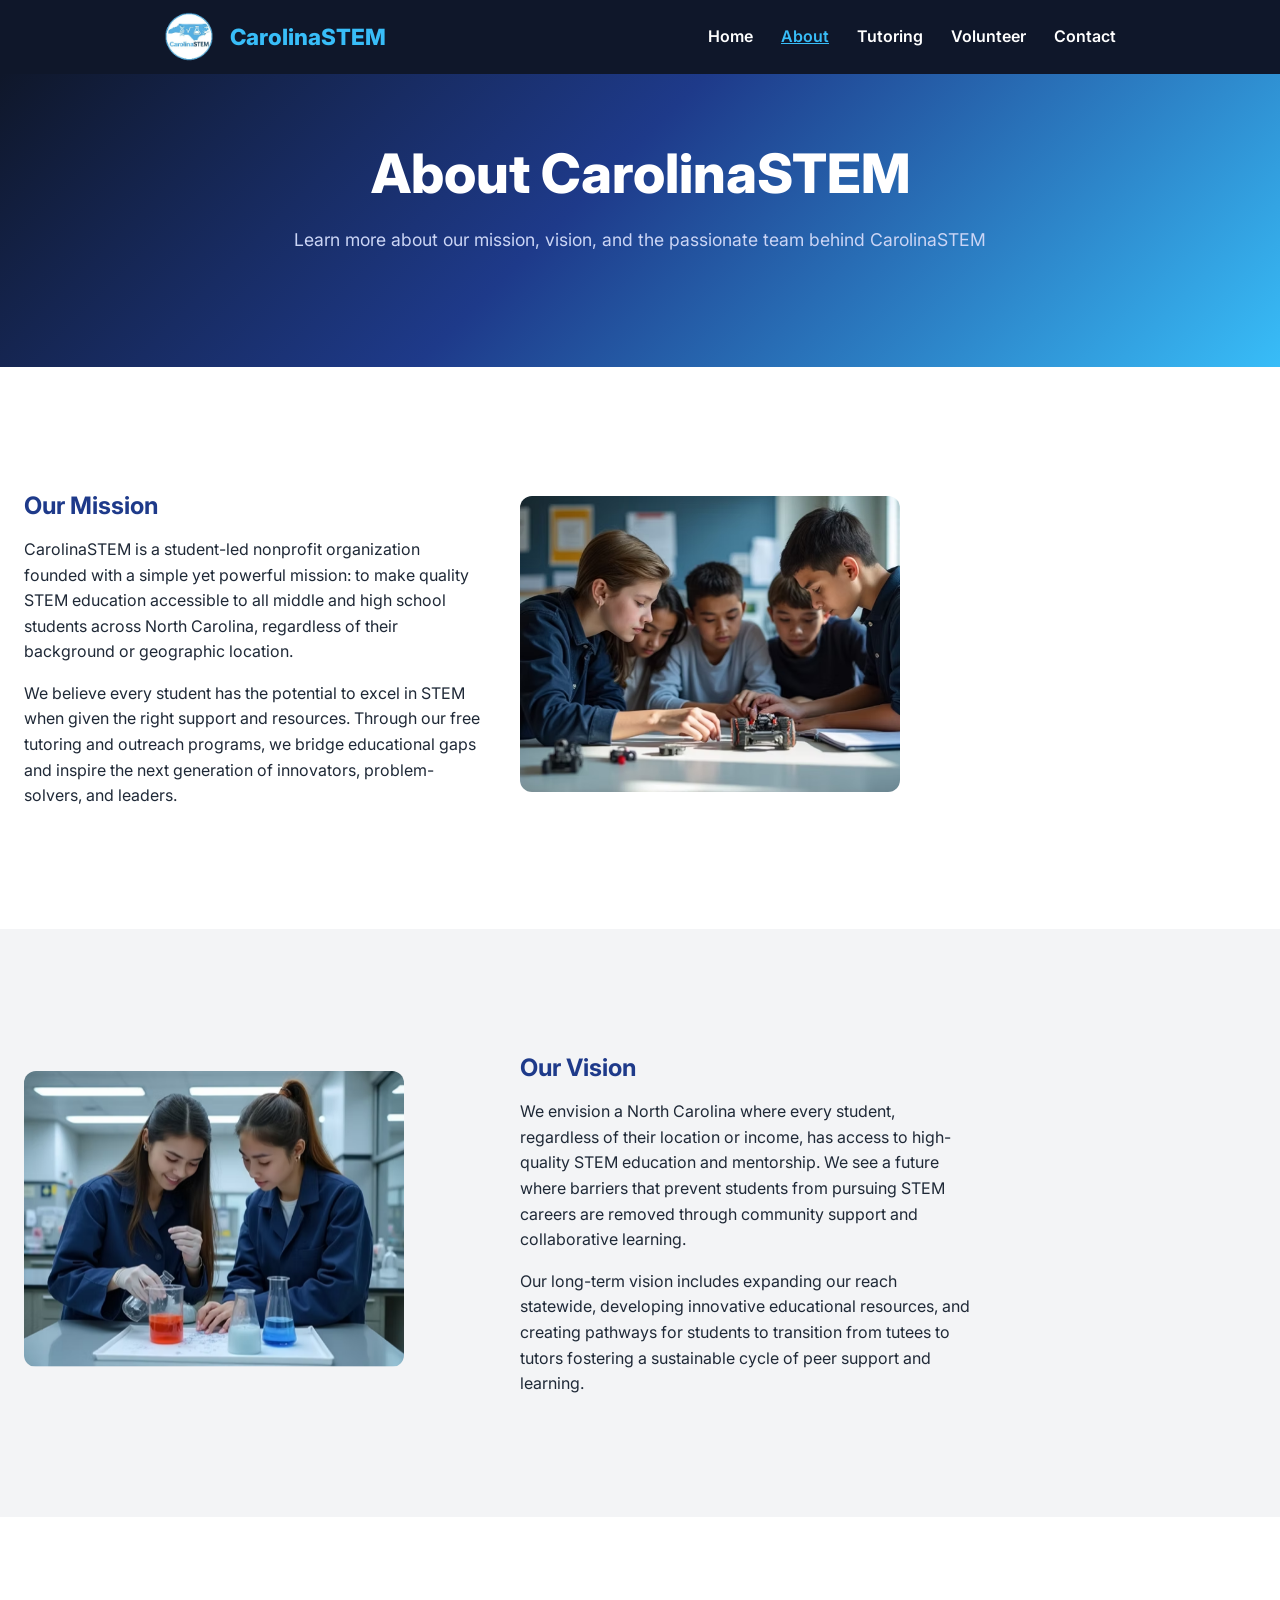
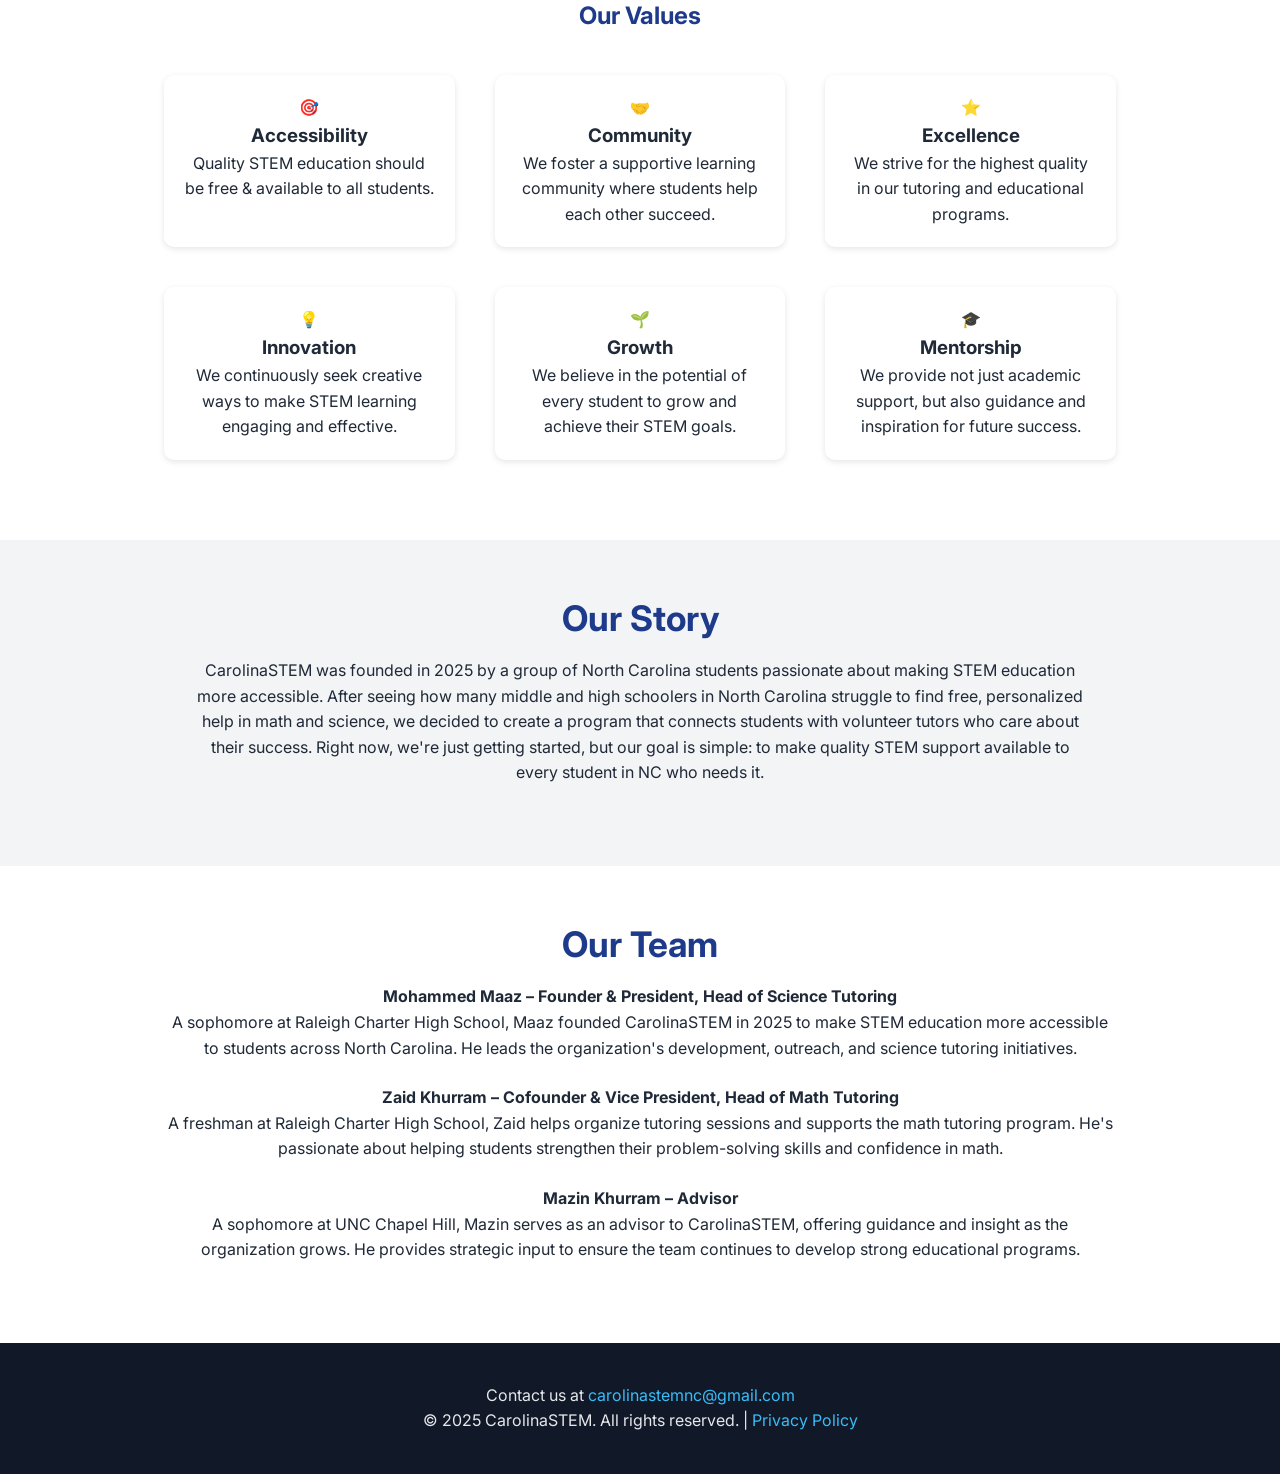
==== commit 7a549188: "Update about.html" ====
--- a/about.html
+++ b/about.html
@@ -28,6 +28,7 @@
     </nav>
   </div>
 </header>
+  <!--
  <div class="announcement" id="announcement">
   <span>
     🚨 Tutoring is temporarily paused until June 1st due to scheduling constraints. 
@@ -35,6 +36,7 @@
   </span>
   <button class="close-btn" onclick="closeAnnouncement()">✕</button>
 </div>
+  -->
 <header class="hero about-hero">
   <div class="container">
     <h1>About CarolinaSTEM</h1>
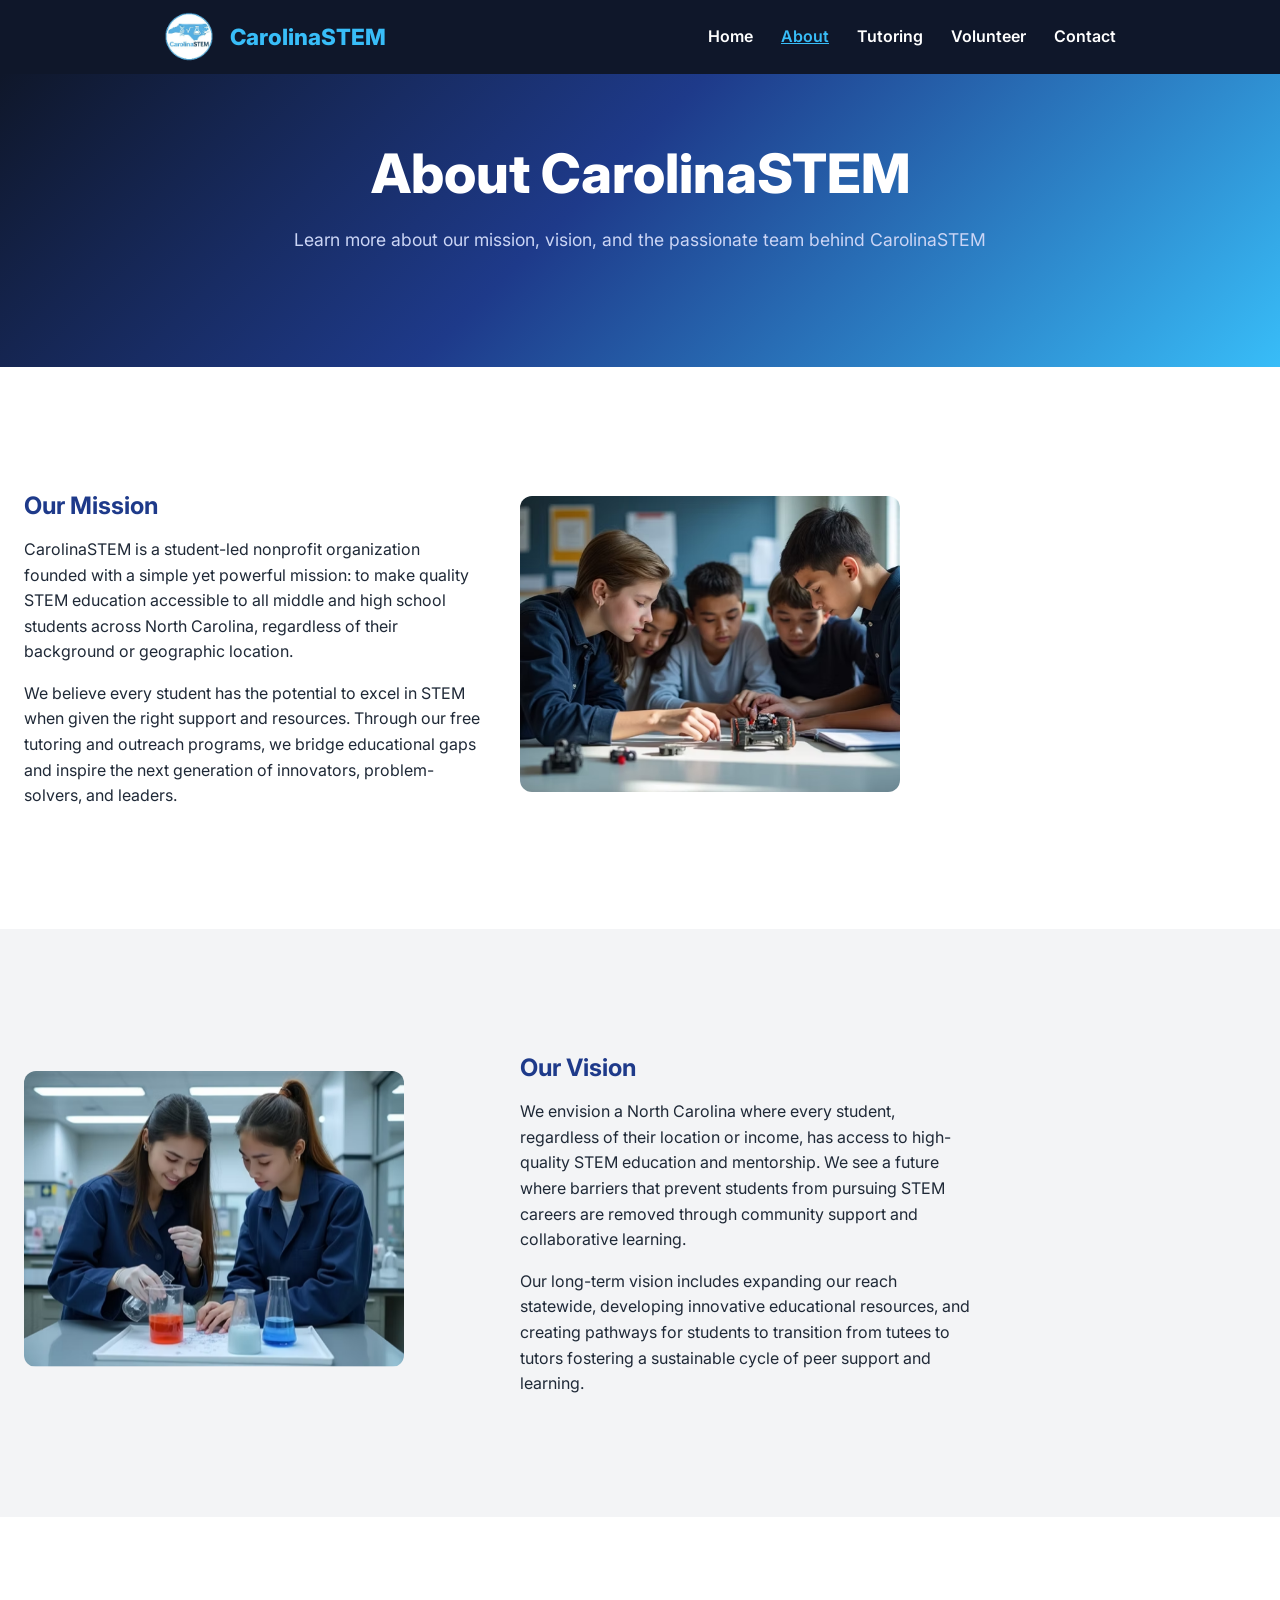
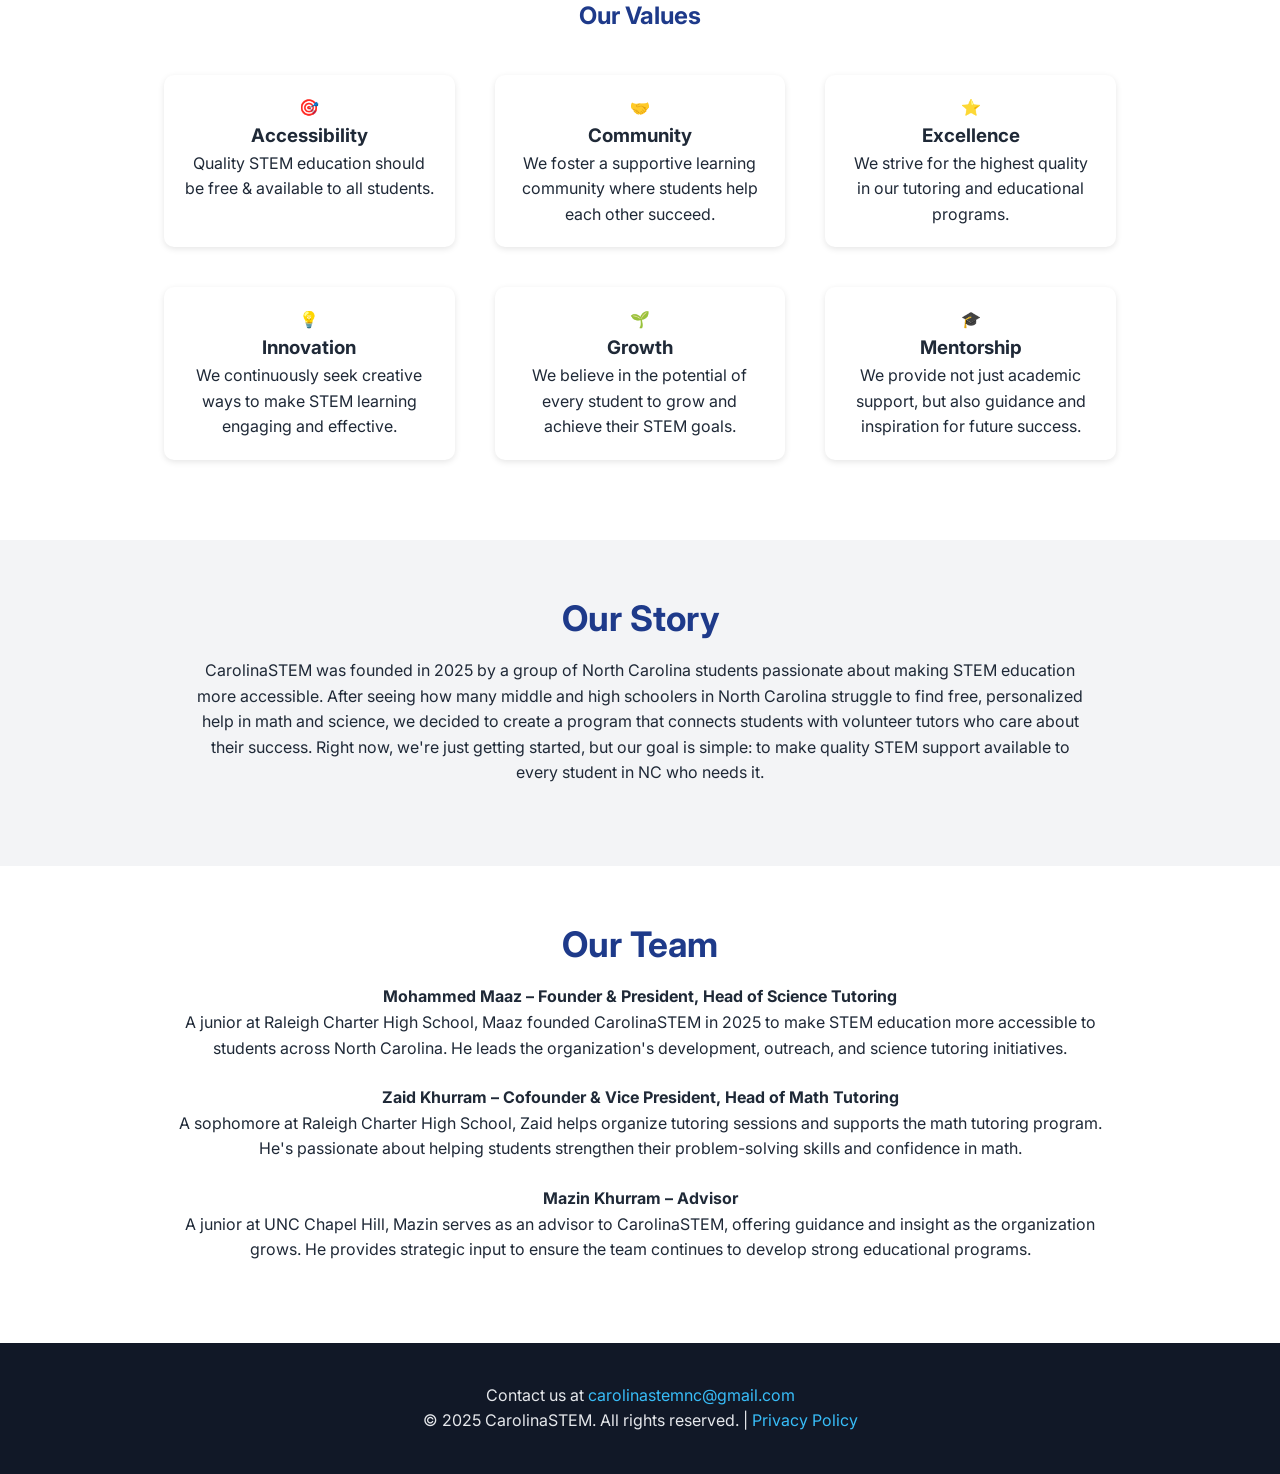
==== commit 52f72b82: "change year levels" ====
--- a/about.html
+++ b/about.html
@@ -133,15 +133,15 @@
     <h2 class="text-center">Our Team</h2>
     <p>
       <strong>Mohammed Maaz – Founder & President, Head of Science Tutoring</strong><br>
-      A sophomore at Raleigh Charter High School, Maaz founded CarolinaSTEM in 2025 to make STEM education more accessible to students across North Carolina. He leads the organization's development, outreach, and science tutoring initiatives.
+      A junior at Raleigh Charter High School, Maaz founded CarolinaSTEM in 2025 to make STEM education more accessible to students across North Carolina. He leads the organization's development, outreach, and science tutoring initiatives.
     </p>
     <p>
       <strong>Zaid Khurram – Cofounder & Vice President, Head of Math Tutoring</strong><br>
-      A freshman at Raleigh Charter High School, Zaid helps organize tutoring sessions and supports the math tutoring program. He's passionate about helping students strengthen their problem-solving skills and confidence in math.
+      A sophomore at Raleigh Charter High School, Zaid helps organize tutoring sessions and supports the math tutoring program. He's passionate about helping students strengthen their problem-solving skills and confidence in math.
     </p>
     <p>
       <strong>Mazin Khurram – Advisor</strong><br>
-      A sophomore at UNC Chapel Hill, Mazin serves as an advisor to CarolinaSTEM, offering guidance and insight as the organization grows. He provides strategic input to ensure the team continues to develop strong educational programs.
+      A junior at UNC Chapel Hill, Mazin serves as an advisor to CarolinaSTEM, offering guidance and insight as the organization grows. He provides strategic input to ensure the team continues to develop strong educational programs.
     </p>
   </div>
 </section>
--- a/styles.css
+++ b/styles.css
@@ -558,3 +558,22 @@
 .announcement-link:hover {
   opacity: 0.8;
 }
+
+.announcement {
+  display: flex;
+  justify-content: space-between;
+  align-items: center;
+  padding: 10px 16px;
+}
+
+.announcement-text {
+  flex: 1;
+}
+
+.close-btn {
+  background: none;
+  border: none;
+  font-size: 18px;
+  cursor: pointer;
+  line-height: 1;
+}
